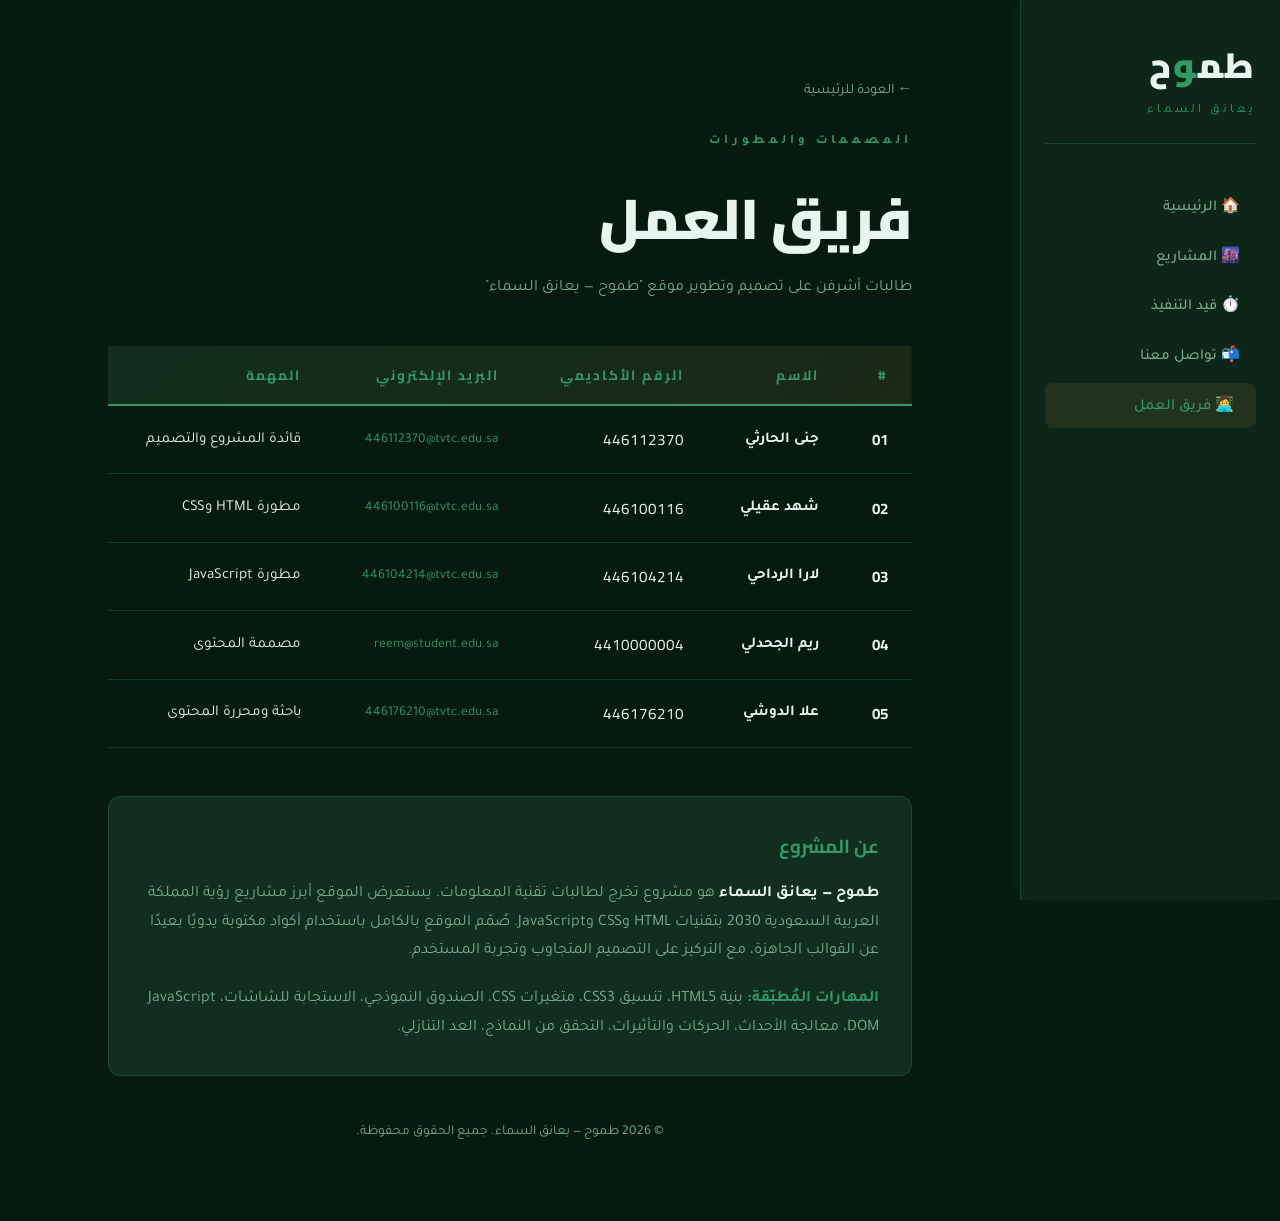
==== designer.html @ 24d9beb4 "Update designer.html" ====
<!DOCTYPE html>
<html lang="ar" dir="rtl">
<head>
  <meta charset="UTF-8">
  <meta name="viewport" content="width=device-width, initial-scale=1.0">
  <title>فريق العمل — طموح</title>
  <link rel="preconnect" href="https://fonts.googleapis.com">
  <link rel="preconnect" href="https://fonts.gstatic.com" crossorigin>
  <link href="https://fonts.googleapis.com/css2?family=Tajawal:wght@300;400;500;700;800;900&family=Cairo:wght@300;400;600;700;900&display=swap" rel="stylesheet">
  <link rel="stylesheet" href="style.css">
  <style>
    .designer-page { padding: 5rem 3rem; max-width: 900px; margin: 0 auto; }
    .page-title { font-family: var(--font-heading); font-size: clamp(2rem, 5vw, 3.5rem); font-weight: 900; color: var(--text-main); margin-bottom: 0.5rem; }
    .page-subtitle { color: var(--text-muted); margin-bottom: 3rem; font-size: 1rem; }
    .team-table { width: 100%; border-collapse: collapse; }
    .team-table thead { background: linear-gradient(135deg, var(--night-3), rgba(201,168,76,0.1)); }
    .team-table th { padding: 1rem 1.5rem; text-align: right; font-family: var(--font-heading); font-size: 0.85rem; font-weight: 700; color: var(--gold); letter-spacing: 2px; text-transform: uppercase; border-bottom: 2px solid var(--gold); }
    .team-table td { padding: 1.2rem 1.5rem; color: var(--text-main); font-size: 0.95rem; border-bottom: 1px solid var(--border); transition: background 0.2s ease; }
    .team-table tbody tr:hover td { background: rgba(201,168,76,0.05); }
    .row-num { color: var(--gold); font-weight: 700; font-family: var(--font-heading); }
    .member-name { font-weight: 700; color: var(--text-main); }
    .member-id { font-family: 'Cairo', monospace; color: var(--text-muted); font-size: 0.9rem; }
    .member-email { color: var(--gold); font-size: 0.85rem; direction: ltr; display: inline-block; text-decoration: none; }
    .member-email:hover { text-decoration: underline; }
    .back-link { display: inline-flex; align-items: center; gap: 0.5rem; color: var(--text-muted); font-size: 0.9rem; margin-bottom: 2rem; transition: color 0.2s; text-decoration: none; }
    .back-link:hover { color: var(--gold); }
    .project-info { margin-top: 3rem; padding: 2rem; background: var(--night-3); border: 1px solid var(--border); border-radius: var(--radius); }
    .project-info h3 { font-family: var(--font-heading); color: var(--gold); margin-bottom: 1rem; }
    .project-info p { color: var(--text-muted); line-height: 1.8; }
    .table-wrapper { overflow-x: auto; }
    @media (max-width: 600px) { .designer-page { padding: 4rem 1.5rem 2rem; } .team-table th, .team-table td { padding: 0.8rem 1rem; } }
  </style>
</head>
<body>
  <button class="hamburger" id="hamburger"><span></span><span></span><span></span></button>
  <div class="sidebar-overlay" id="sidebarOverlay"></div>
  <aside class="sidebar" id="sidebar">
    <div class="sidebar__brand"><div class="sidebar__logo">طم<span>و</span>ح</div><div class="sidebar__tagline">يعانق السماء</div></div>
    <nav class="sidebar__nav"><ul><li><a href="index.html">🏠 الرئيسية</a></li><li><a href="index.html#projects">🌆 المشاريع</a></li><li><a href="index.html#seasonal">⏱️ قيد التنفيذ</a></li><li><a href="index.html#contact">📬 تواصل معنا</a></li><li><a href="designer.html" class="active">👩‍💻 فريق العمل</a></li></ul></nav>
  </aside>
  <main class="main">
    <div class="designer-page">
      <a href="index.html" class="back-link">← العودة للرئيسية</a>
      <div style="margin-bottom: 2rem;"><span class="section__label">المصممات والمطورات</span><h1 class="page-title">فريق العمل</h1><p class="page-subtitle">طالبات أشرفن على تصميم وتطوير موقع "طموح — يعانق السماء"</p></div>
      <div class="table-wrapper">
        <table class="team-table">
          <thead><tr><th>#</th><th>الاسم</th><th>الرقم الأكاديمي</th><th>البريد الإلكتروني</th><th>المهمة</th></tr></thead>
          <tbody>
            <tr><td class="row-num">01</td><td class="member-name">جنى الحارثي</td><td class="member-id">446112370</td><td><a href="mailto:jana@student.edu.sa" class="member-email">446112370@tvtc.edu.sa</a></td><td>قائدة المشروع والتصميم</td></tr>
            <tr><td class="row-num">02</td><td class="member-name">شهد عقيلي</td><td class="member-id">446100116</td><td><a href="mailto:shahad@student.edu.sa" class="member-email">446100116@tvtc.edu.sa</a></td><td>مطورة HTML وCSS</td></tr>
            <tr><td class="row-num">03</td><td class="member-name">لارا الرداحي</td><td class="member-id">446104214</td><td><a href="mailto:lara@student.edu.sa" class="member-email">446104214@tvtc.edu.sa</a></td><td>مطورة JavaScript</td></tr>
            <tr><td class="row-num">04</td><td class="member-name">ريم الجحدلي</td><td class="member-id">4410000004</td><td><a href="mailto:reem@student.edu.sa" class="member-email">reem@student.edu.sa</a></td><td>مصممة المحتوى</td></tr>
            <tr><td class="row-num">05</td><td class="member-name">علا الدوشي</td><td class="member-id">446176210</td><td><a href="mailto:ola@student.edu.sa" class="member-email">446176210@tvtc.edu.sa</a></td><td>باحثة ومحررة المحتوى</td></tr>
          </tbody>
        </table>
      </div>
      <div class="project-info"><h3>عن المشروع</h3><p><strong style="color: var(--text-main);">طموح — يعانق السماء</strong> هو مشروع تخرج لطالبات تقنية المعلومات. يستعرض الموقع أبرز مشاريع رؤية المملكة العربية السعودية 2030 بتقنيات HTML وCSS وJavaScript. صُمّم الموقع بالكامل باستخدام أكواد مكتوبة يدويًا بعيدًا عن القوالب الجاهزة، مع التركيز على التصميم المتجاوب وتجربة المستخدم.</p><br><p><strong style="color: var(--gold);">المهارات المُطبّقة:</strong> بنية HTML5، تنسيق CSS3، متغيرات CSS، الصندوق النموذجي، الاستجابة للشاشات، JavaScript DOM، معالجة الأحداث، الحركات والتأثيرات، التحقق من النماذج، العد التنازلي.</p></div>
      <div style="text-align:center; margin-top: 3rem; color: var(--text-muted); font-size:0.85rem;"><p>© 2026 طموح — يعانق السماء. جميع الحقوق محفوظة.</p></div>
    </div>
  </main>
  <script src="script.js"></script>
</body>
</html>
---- style.css ----
/* ============================================
   ملف CSS الرئيسي لموقع "طموح"
   
   ما هو CSS؟
   CSS = Cascading Style Sheets
   هو اللغة التي تتحكم في شكل ومظهر صفحة HTML.
   بدون CSS الصفحة تبدو نصًا عاديًا بلا تصميم.
   
   طريقة الكتابة:
   المحدد { الخاصية: القيمة; }
   مثال: body { background: black; }
   ============================================ */


/* ============================================
   1. متغيرات CSS (Custom Properties)
   
   ما هي المتغيرات؟
   مثل الأرقام في الرياضيات: تعرّفها مرة واحدة
   وتستخدمها في أي مكان.
   إذا أردتِ تغيير اللون الرئيسي، غيّريه هنا فقط
   وسيتغير في كل مكان تلقائيًا!
   
   :root = المتغيرات متاحة لكل الصفحة
   ============================================ */
:root {
  /* الألوان — درجات الأخضر #339966 */
  --gold: #339966;          /* الأخضر الرئيسي */
  --gold-light: #44bb88;    /* أخضر فاتح للتأثيرات */
  --gold-dark: #226644;     /* أخضر داكن */
  --night: #071a10;         /* خلفية داكنة بلون أخضر عميق */
  --night-2: #0d2618;       /* خلفية الشريط الجانبي */
  --night-3: #122e1e;       /* خلفية البطاقات والأقسام */
  --text-main: #e8f5ee;     /* لون النص الرئيسي (فاتح) */
  --text-muted: #7aaa8e;    /* لون النص الثانوي */
  --border: rgba(51, 153, 102, 0.25); /* حدود شفافة خضراء */
  --sage-light: #5cb88a;    /* متوافق مع متغير Frost الأصلي */
  --sage-dark: #2d7a52;     /* متوافق مع متغير Frost الأصلي */

  /* الخطوط */
  --font-heading: 'Cairo', sans-serif;  /* خط العناوين */
  --font-body: 'Tajawal', sans-serif;   /* خط النص العادي */

  /* المقاسات */
  --sidebar-width: 260px;  /* عرض الشريط الجانبي */
  --radius: 12px;           /* استدارة الزوايا */
}


/* ============================================
   2. إعادة الضبط الأساسية (Reset)
   
   المتصفحات تضيف مسافات وأنماط افتراضية
   مختلفة بين Chrome وFirefox وSafari.
   نحن "نمسح" هذه الأنماط ليبدو الموقع
   متطابقًا في كل المتصفحات.
   ============================================ */
* {
  /* box-sizing: border-box يعني أن العرض والمسافات
     تُحسب بشكل صحيح دون مفاجآت */
  box-sizing: border-box;
  margin: 0;    /* إزالة المسافات الخارجية */
  padding: 0;   /* إزالة المسافات الداخلية */
}

/* html: يتحكم في التمرير السلس عند الضغط على الروابط */
html {
  scroll-behavior: smooth; /* تمرير سلس بدلًا من القفز المباشر */
}

/* body: الإعدادات الأساسية لكامل الصفحة */
body {
  font-family: var(--font-body);   /* الخط */
  background: var(--night);         /* الخلفية الداكنة */
  color: var(--text-main);          /* لون النص */
  direction: rtl;                   /* من اليمين لليسار */
  text-align: right;
  overflow-x: hidden; /* إخفاء أي محتوى يخرج أفقيًا */
  
  /* تأثير الظهور عند تحميل الصفحة */
  animation: pageLoad 0.5s ease-out;
}

/* تأثير الظهور التدريجي عند تحميل الصفحة */
@keyframes pageLoad {
  /* @keyframes: يعرّف حركة CSS
     0% = بداية الحركة
     100% = نهاية الحركة */
  from { opacity: 0; } /* شفاف في البداية */
  to   { opacity: 1; } /* واضح في النهاية */
}

/* تنسيق الصور: لا تتجاوز حجم حاويتها */
img {
  max-width: 100%;
  display: block;
}

/* إزالة الزخرفة من الروابط */
a {
  text-decoration: none;
  color: inherit;
}

/* إزالة النقاط من القوائم */
ul { list-style: none; }


/* ============================================
   3. شريط التنقل الجانبي (Sidebar)
   ============================================ */
.sidebar {
  /* position: fixed = يبقى ثابتًا حتى عند التمرير */
  position: fixed;
  
  /* top/right: يضعه في الزاوية العلوية اليمنى */
  top: 0;
  right: 0;
  
  /* الأبعاد */
  width: var(--sidebar-width);
  height: 100vh; /* 100vh = ارتفاع الشاشة كاملًا */
  
  /* خلفية الشريط الجانبي */
  background: var(--night-2);
  
  /* حدود وظل على الخلفية الفاتحة */
  border-left: 1px solid var(--border);
  box-shadow: -4px 0 20px rgba(51,153,102,0.08);
  
  /* المسافة الداخلية */
  padding: 2rem 1.5rem;
  
  /* z-index: يضمن ظهور الشريط فوق باقي العناصر
     كلما كان أكبر = فوق الجميع */
  z-index: 100;
  
  /* التمرير: إذا كان المحتوى طويلًا */
  overflow-y: auto;
  
  /* للجوال: مخفي في البداية */
  transform: translateX(100%); /* يتحرك لليمين خارج الشاشة */
  transition: transform 0.3s ease; /* حركة سلسة عند الظهور */
}

/* عندما يكون الشريط مفتوحًا (تضاف هذه الكلاس بـ JavaScript) */
.sidebar.is-open {
  transform: translateX(0); /* يعود لموضعه الطبيعي */
}

/* في الشاشات الكبيرة: يظهر الشريط دائمًا */
@media (min-width: 900px) {
  /* @media: يطبّق الأنماط حسب حجم الشاشة
     min-width: 900px = على الشاشات بعرض 900 بكسل فأكبر */
  .sidebar {
    transform: translateX(0); /* دائمًا ظاهر */
  }
}

/* شعار الموقع في الشريط الجانبي */
.sidebar__brand {
  margin-bottom: 2.5rem;
  padding-bottom: 1.5rem;
  border-bottom: 1px solid var(--border); /* خط فاصل */
}

.sidebar__logo {
  font-family: var(--font-heading);
  font-size: 2.2rem;
  font-weight: 900;
  color: var(--text-main);
  letter-spacing: 2px;
}

/* الحرف الملوّن في الشعار */
.sidebar__logo span {
  color: var(--gold); /* الحرف "و" يكون ذهبيًا */
}

.sidebar__tagline {
  font-size: 0.8rem;
  color: var(--gold);
  letter-spacing: 3px;
  margin-top: 0.3rem;
  text-transform: uppercase;
}

/* قائمة روابط التنقل */
.sidebar__nav ul {
  display: flex;
  flex-direction: column; /* عمودية */
  gap: 0.3rem; /* مسافة بين الروابط */
}

.sidebar__nav a {
  display: block;
  padding: 0.75rem 1rem;
  border-radius: 8px;
  color: var(--text-muted);
  font-size: 0.95rem;
  font-weight: 500;
  
  /* transition: يجعل تغيير اللون عند التمرير سلسًا */
  transition: all 0.2s ease;
}

/* عند تمرير الفأرة على الرابط */
.sidebar__nav a:hover,
.sidebar__nav a.active {
  background: rgba(201, 168, 76, 0.1); /* خلفية ذهبية خفيفة */
  color: var(--gold);
  padding-right: 1.4rem; /* تحرك خفيف للداخل */
}


/* ============================================
   4. زر الهامبرغر (للجوال)
   ============================================ */
.hamburger {
  /* يظهر فقط على الجوال */
  display: flex;
  flex-direction: column;
  gap: 5px;
  
  position: fixed;
  top: 1rem;
  right: 1rem;
  z-index: 200; /* فوق الشريط الجانبي */
  
  background: var(--night-2);
  border: 1px solid var(--border);
  border-radius: 8px;
  padding: 0.7rem;
  cursor: pointer; /* يشير بالأصبع عند التمرير */
}

/* الخطوط الثلاثة في زر الهامبرغر */
.hamburger span {
  display: block;
  width: 22px;
  height: 2px;
  background: var(--gold);
  border-radius: 2px;
  transition: all 0.3s ease;
}

/* في الشاشات الكبيرة: إخفاء زر الهامبرغر */
@media (min-width: 900px) {
  .hamburger { display: none; }
}

/* الطبقة الداكنة خلف القائمة */
.sidebar-overlay {
  display: none; /* مخفية افتراضيًا */
  position: fixed;
  inset: 0; /* يغطي كل الشاشة (top,right,bottom,left كلها 0) */
  background: rgba(0,0,0,0.6);
  z-index: 90;
}

.sidebar-overlay.is-active {
  display: block; /* تظهر عند فتح القائمة */
}


/* ============================================
   5. المحتوى الرئيسي
   ============================================ */
.main {
  /* margin-right: يترك مسافة للشريط الجانبي */
  margin-right: 0;
  transition: margin 0.3s ease;
}

/* في الشاشات الكبيرة: المحتوى يبدأ بعد الشريط */
@media (min-width: 900px) {
  .main {
    margin-right: var(--sidebar-width); /* 260px */
  }
}


/* ============================================
   6. قسم البطل (Hero Section)
   ============================================ */
.hero {
  /* min-height: الارتفاع الأدنى — على الأقل ارتفاع الشاشة كاملًا */
  min-height: 100vh;
  
  display: flex;
  align-items: center; /* توسيط عمودي */
  
  /* position: relative لوضع العناصر الزخرفية بداخله */
  position: relative;
  overflow: hidden;
  
  padding: 4rem 3rem;
  
  /* خلفية فاتحة مع لمسة خضراء ناعمة */
  background:
    radial-gradient(ellipse 60% 60% at 20% 50%, rgba(51,153,102,0.12) 0%, transparent 70%),
    radial-gradient(ellipse 40% 40% at 80% 20%, rgba(51,153,102,0.06) 0%, transparent 70%),
    var(--night);
}

.hero__content {
  position: relative;
  z-index: 2; /* فوق العناصر الزخرفية */
  max-width: 600px;
}

/* الشارة الصغيرة (رؤية 2030) */
.hero__badge {
  display: inline-block;
  padding: 0.4rem 1rem;
  background: rgba(51,153,102,0.15);
  border: 1px solid rgba(51,153,102,0.4);
  border-radius: 50px; /* بيضاوية كاملة */
  color: var(--gold);
  font-size: 0.8rem;
  font-weight: 600;
  letter-spacing: 3px;
  margin-bottom: 1.5rem;
}

/* العنوان الرئيسي */
.hero__title {
  font-family: var(--font-heading);
  font-size: clamp(3rem, 8vw, 6rem);
  /* clamp(min, preferred, max):
     - لا يصغر عن 3rem
     - يفضل 8% من عرض الشاشة
     - لا يكبر عن 6rem */
  font-weight: 900;
  line-height: 1.1;
  color: var(--text-main);
  margin-bottom: 1.5rem;
}

/* الكلمات المائلة بالذهبي */
.hero__title em {
  font-style: normal;
  color: var(--gold);
}

.hero__subtitle {
  font-size: 1.1rem;
  color: var(--text-muted);
  line-height: 1.8;
  margin-bottom: 2.5rem;
  max-width: 500px;
}

/* حاوية الأزرار */
.hero__actions {
  display: flex;
  gap: 1rem;
  flex-wrap: wrap; /* تنتقل للسطر التالي في الشاشات الصغيرة */
}

/* العناصر الزخرفية */
.hero__deco {
  position: absolute;
  left: 5%;
  top: 50%;
  transform: translateY(-50%);
  z-index: 1;
}

.deco-circle {
  border-radius: 50%;
  position: absolute;
  /* border: دائرة فارغة بحد فقط */
  border: 1px solid rgba(51,153,102,0.15);
  /* animation: الدوران المستمر */
  animation: spin 20s linear infinite;
}

.deco-circle--1 {
  width: 300px; height: 300px;
  top: -150px; left: -150px;
}
.deco-circle--2 {
  width: 200px; height: 200px;
  top: -100px; left: -100px;
  animation-direction: reverse; /* يدور عكسيًا */
  animation-duration: 15s;
  border-color: rgba(51,153,102,0.25);
}
.deco-circle--3 {
  width: 100px; height: 100px;
  top: -50px; left: -50px;
  animation-duration: 10s;
  background: rgba(51,153,102,0.05);
}

@keyframes spin {
  from { transform: rotate(0deg); }
  to   { transform: rotate(360deg); }
}


/* ============================================
   7. الأقسام العامة
   ============================================ */
.section {
  padding: 5rem 3rem;
}

/* الأقسام البديلة (خلفية مختلفة قليلًا) */
.section--alt {
  background: var(--night-2);
}

/* رأس كل قسم */
.section__header {
  text-align: center;
  margin-bottom: 3rem;
}

/* التسمية الصغيرة فوق العنوان */
.section__label {
  display: inline-block;
  color: var(--gold);
  font-size: 0.8rem;
  font-weight: 700;
  letter-spacing: 4px;
  text-transform: uppercase;
  margin-bottom: 1rem;
}

.section__title {
  font-family: var(--font-heading);
  font-size: clamp(2rem, 5vw, 3.5rem);
  font-weight: 800;
  color: var(--text-main);
  margin-bottom: 1rem;
}

.section__desc {
  color: var(--text-muted);
  max-width: 600px;
  margin: 0 auto;
  line-height: 1.8;
}


/* ============================================
   8. الأزرار
   ============================================ */
.btn {
  display: inline-block;
  padding: 0.85rem 2rem;
  border-radius: 8px;
  font-family: var(--font-body);
  font-size: 0.95rem;
  font-weight: 600;
  cursor: pointer;
  border: none;
  transition: all 0.3s ease;
}

/* الزر الرئيسي */
.btn--primary {
  background: var(--gold);
  color: var(--night);
}

.btn--primary:hover {
  background: var(--gold-light);
  /* translateY(-2px): يتحرك للأعلى قليلًا عند التمرير */
  transform: translateY(-2px);
  /* box-shadow: ظل ذهبي */
  box-shadow: 0 8px 25px rgba(51,153,102,0.3);
}

/* الزر ذو الحدود */
.btn--outline {
  background: transparent;
  color: var(--gold);
  border: 1px solid var(--gold);
}

.btn--outline:hover {
  background: rgba(51,153,102,0.1);
  transform: translateY(-2px);
}

/* ============================================
   قسم المشاريع - شبكة 4×2 مع نافذة منبثقة
   ============================================ */
.projects-grid-section {
  padding: 4rem 2rem;
  background: var(--night-2);
}

.projects-grid {
  display: grid;
  grid-template-columns: repeat(4, 1fr);
  gap: 1.5rem;
  max-width: 1200px;
  margin: 2rem auto 0;
}

.project-grid-card {
  background: var(--night-3);
  border-radius: 16px;
  padding: 1.5rem;
  text-align: center;
  cursor: pointer;
  border: 1px solid rgba(51, 153, 102, 0.2);
  transition: all 0.3s ease;
}

.project-grid-card:hover {
  transform: translateY(-5px);
  border-color: var(--gold);
  box-shadow: 0 10px 25px rgba(51, 153, 102, 0.15);
}

.project-grid-card__icon {
  font-size: 2.5rem;
  margin-bottom: 0.8rem;
}

.project-grid-card__name {
  font-family: var(--font-heading);
  font-size: 1rem;
  font-weight: 800;
  color: var(--text-main);
  margin-bottom: 0.3rem;
}

.project-grid-card__location {
  font-size: 0.75rem;
  color: var(--text-muted);
  margin-bottom: 0.5rem;
}

.project-grid-card__status {
  display: inline-block;
  font-size: 0.65rem;
  padding: 0.2rem 0.6rem;
  border-radius: 50px;
  background: rgba(51, 153, 102, 0.2);
  color: var(--gold);
}

/* نافذة منبثقة */
.modal {
  display: none;
  position: fixed;
  top: 0;
  left: 0;
  width: 100%;
  height: 100%;
  background: rgba(0, 0, 0, 0.9);
  z-index: 1000;
  justify-content: center;
  align-items: center;
  cursor: pointer;
}

.modal.show {
  display: flex;
}

.modal-content {
  max-width: 90%;
  max-height: 90%;
  background: var(--night-2);
  border-radius: 20px;
  padding: 1rem;
  text-align: center;
}

.modal-content img {
  max-width: 100%;
  max-height: 80vh;
  border-radius: 16px;
}

.modal-close {
  position: absolute;
  top: 20px;
  right: 30px;
  color: white;
  font-size: 40px;
  cursor: pointer;
}

/* للجوال */
@media (max-width: 900px) {
  .projects-grid {
    grid-template-columns: repeat(2, 1fr);
  }
}

@media (max-width: 500px) {
  .projects-grid {
    grid-template-columns: 1fr;
  }
}
/* ============================================
   10. بطاقات المشاريع — تصميم أفقي
   ============================================ */
.flavor-card {
  flex: 0 0 290px;
  height: 100px;
  background: var(--night-3);
  border: 1px solid rgba(51,153,102,0.22);
  border-radius: 18px;
  overflow: hidden;
  position: relative;
  display: flex;
  flex-direction: row;
  transition: transform 0.3s ease, box-shadow 0.3s ease;
  cursor: default;
}

.flavor-card:hover {
  transform: translateY(-5px);
  box-shadow: 0 10px 28px rgba(51,153,102,0.18);
  z-index: 2;
  position: relative;
}

/* شارة المشروع */
.flavor-card__tag {
  position: absolute;
  top: 0.5rem;
  right: 0.6rem;
  background: var(--gold);
  color: var(--night);
  font-size: 0.66rem;
  font-weight: 700;
  padding: 0.2rem 0.6rem;
  border-radius: 50px;
  z-index: 2;
}

/* شريط اللون — عمودي على اليمين */
.flavor-card__swatch {
  width: 75px;
  min-width: 75px;
  height: 100%;
  flex-shrink: 0;
}

/* المحتوى النصي */
.flavor-card__info {
  padding: 0.9rem 1rem;
  display: flex;
  flex-direction: column;
  justify-content: center;
  gap: 0.2rem;
  overflow: hidden;
}

.flavor-card__type {
  font-size: 0.65rem;
  color: var(--gold);
  font-weight: 700;
  letter-spacing: 2px;
  text-transform: uppercase;
  display: block;
  white-space: nowrap;
}

.flavor-card__name {
  font-family: var(--font-heading);
  font-size: 0.95rem;
  font-weight: 700;
  color: var(--text-main);
  white-space: nowrap;
  overflow: hidden;
  text-overflow: ellipsis;
}

.flavor-card__desc {
  font-size: 0.75rem;
  color: var(--text-muted);
  line-height: 1.4;
  display: -webkit-box;
  -webkit-line-clamp: 2;
  -webkit-box-orient: vertical;
  overflow: hidden;
}


/* ============================================
   11. تبويبات المشاريع الكبرى
   ============================================ */
.seasonal-tabs {
  display: flex;
  justify-content: center;
  gap: 0.75rem;
  flex-wrap: wrap;
  margin-bottom: 2.5rem;
}

/* زر التبويب */
.seasonal-tab {
  padding: 0.7rem 1.5rem;
  background: transparent;
  border: 1px solid var(--border);
  border-radius: 50px;
  color: var(--text-muted);
  font-family: var(--font-body);
  font-size: 0.95rem;
  cursor: pointer;
  transition: all 0.3s ease;
}

/* التبويب النشط */
.seasonal-tab.is-active {
  background: var(--gold);
  border-color: var(--gold);
  color: var(--night);
  font-weight: 700;
}

.seasonal-tab:hover:not(.is-active) {
  border-color: var(--gold);
  color: var(--gold);
}

/* حاوية محتوى التبويبات */
.seasonal-panels {
  max-width: 1000px;
  margin: 0 auto;
}

/* لوحة المحتوى */
.seasonal-panel {
  display: none; /* مخفية افتراضيًا */
  
  /* عرضها: عمودان جنبًا لجنب */
  grid-template-columns: 1fr 1fr;
  gap: 3rem;
  align-items: center;
  
  background: var(--night-3);
  border: 1px solid var(--border);
  border-radius: var(--radius);
  overflow: hidden;
}

/* اللوحة النشطة */
.seasonal-panel.is-active {
  display: grid; /* تظهر كـ grid */
  
  /* تأثير الظهور */
  animation: fadeIn 0.4s ease;
}

@keyframes fadeIn {
  from { opacity: 0; transform: translateY(10px); }
  to   { opacity: 1; transform: translateY(0); }
}

/* على الجوال: عمود واحد */
@media (max-width: 768px) {
  .seasonal-panel.is-active {
    grid-template-columns: 1fr;
  }
}

/* قسم الصورة */
.seasonal-panel__visual {
  position: relative;
  height: 300px;
  overflow: hidden;
}

.seasonal-panel__visual img {
  width: 100%;
  height: 100%;
  object-fit: cover; /* يملأ المساحة مع الحفاظ على النسب */
}

/* placeholder عند غياب الصورة */
.img-placeholder {
  width: 100%;
  height: 100%;
  background: linear-gradient(135deg, var(--night), var(--night-3));
  display: flex;
  flex-direction: column;
  align-items: center;
  justify-content: center;
  font-size: 3rem;
  color: var(--gold);
  gap: 0.5rem;
  font-family: var(--font-heading);
}

/* شارة "يُفتح..." */
.seasonal-panel__badge {
  position: absolute;
  bottom: 1rem;
  right: 1rem;
  background: var(--gold);
  color: var(--night);
  font-size: 0.8rem;
  font-weight: 700;
  padding: 0.3rem 0.8rem;
  border-radius: 50px;
}

/* التفاصيل النصية */
.seasonal-panel__details {
  padding: 2rem;
}

.seasonal-panel__season-label {
  display: block;
  font-size: 0.8rem;
  color: var(--gold);
  font-weight: 700;
  letter-spacing: 3px;
  text-transform: uppercase;
  margin-bottom: 0.75rem;
}

.seasonal-panel__name {
  font-family: var(--font-heading);
  font-size: 2rem;
  font-weight: 800;
  color: var(--text-main);
  margin-bottom: 1rem;
}

.seasonal-panel__desc {
  color: var(--text-muted);
  line-height: 1.8;
  margin-bottom: 1.5rem;
  font-size: 0.95rem;
}

/* وسوم المعلومات */
.seasonal-panel__meta {
  display: flex;
  flex-wrap: wrap;
  gap: 0.5rem;
  margin-bottom: 2rem;
}

.seasonal-panel__meta-tag {
  padding: 0.3rem 0.8rem;
  background: rgba(51,153,102,0.1);
  border: 1px solid var(--border);
  border-radius: 50px;
  font-size: 0.8rem;
  color: var(--text-muted);
}


/* ============================================
   12. العد التنازلي
   ============================================ */
.countdown {
  background: var(--night);
  border: 1px solid var(--border);
  border-radius: var(--radius);
  padding: 1.5rem;
}

.countdown__label {
  font-size: 0.8rem;
  color: var(--gold);
  font-weight: 700;
  letter-spacing: 2px;
  margin-bottom: 1rem;
  text-align: center;
}

.countdown__timer {
  display: flex;
  justify-content: center;
  gap: 0.5rem;
  align-items: stretch;
  flex-wrap: wrap;
}

/* فاصل : بين الوحدات */
.countdown__unit:not(:last-child)::after {
  content: ':';
  display: block;
  color: var(--gold);
  font-size: 1.8rem;
  font-weight: 900;
  text-align: center;
  margin-top: 0.2rem;
  position: absolute;
  right: -0.6rem;
  top: 0.5rem;
}

.countdown__unit {
  text-align: center;
  min-width: 64px;
  background: rgba(51,153,102,0.07);
  border: 1px solid var(--border);
  border-radius: 10px;
  padding: 0.6rem 0.5rem 0.4rem;
  position: relative;
  flex-shrink: 0;
}

.countdown__num {
  display: block;
  font-family: var(--font-heading);
  font-size: 2.2rem;
  font-weight: 900;
  color: var(--gold);
  line-height: 1;
  
  /* تأثير وميض خفيف */
  animation: pulse 1s ease infinite alternate;
}

@keyframes pulse {
  from { opacity: 1; }
  to   { opacity: 0.7; }
}

.countdown__text {
  display: block;
  font-size: 0.7rem;
  color: var(--text-muted);
  margin-top: 0.4rem;
  letter-spacing: 1px;
}


/* ============================================
   13. قسم التواصل
   ============================================ */
.contact__layout {
  display: grid;
  grid-template-columns: 1.5fr 1fr; /* النموذج أكبر من معلومات التواصل */
  gap: 3rem;
  max-width: 900px;
  margin: 0 auto;
}

@media (max-width: 768px) {
  .contact__layout {
    grid-template-columns: 1fr; /* عمود واحد على الجوال */
  }
}

/* مجموعة حقل الإدخال */
.form-group {
  margin-bottom: 1.5rem;
}

.form-group label {
  display: block;
  font-size: 0.85rem;
  font-weight: 600;
  color: var(--text-muted);
  margin-bottom: 0.5rem;
  letter-spacing: 1px;
}

/* حقول الإدخال */
.form-group input,
.form-group textarea {
  width: 100%;
  padding: 0.9rem 1.2rem;
  background: var(--night-3);
  border: 1px solid var(--border);
  border-radius: 8px;
  color: var(--text-main);
  font-family: var(--font-body);
  font-size: 1rem;
  direction: rtl;
  
  /* transition للتأثير عند التركيز */
  transition: border-color 0.3s ease, box-shadow 0.3s ease;
}

/* عند التركيز (النقر على الحقل) */
.form-group input:focus,
.form-group textarea:focus {
  /* outline: إزالة الحدود الافتراضية للمتصفح */
  outline: none;
  border-color: var(--gold);
  box-shadow: 0 0 0 3px rgba(51,153,102,0.15);
}

/* حقل التاريخ بخطأ */
.form-group input.error,
.form-group textarea.error {
  border-color: #e74c3c; /* أحمر */
}

/* رسائل الخطأ */
.form-error {
  display: none; /* مخفية افتراضيًا */
  color: #e74c3c;
  font-size: 0.8rem;
  margin-top: 0.4rem;
}

/* تظهر الرسالة عندما يضاف الكلاس "show" */
.form-error.show {
  display: block;
}

/* رسالة النجاح */
.form-success {
  display: none; /* مخفية افتراضيًا */
  margin-top: 1rem;
  padding: 1rem;
  background: rgba(39, 174, 96, 0.15);
  border: 1px solid rgba(39, 174, 96, 0.4);
  border-radius: 8px;
  color: #27ae60;
  text-align: center;
  font-weight: 600;
}

.form-success.show {
  display: block;
  animation: fadeIn 0.5s ease;
}

/* عناصر معلومات التواصل */
.contact-item {
  display: flex;
  gap: 1rem;
  align-items: flex-start;
  margin-bottom: 1.5rem;
  padding: 1rem;
  background: var(--night-3);
  border: 1px solid var(--border);
  border-radius: 8px;
}

.contact-item__icon {
  font-size: 1.5rem;
  flex-shrink: 0; /* لا يتقلص */
}

.contact-item h4 {
  font-size: 0.85rem;
  color: var(--gold);
  font-weight: 700;
  margin-bottom: 0.25rem;
}

.contact-item p {
  color: var(--text-muted);
  font-size: 0.9rem;
}

.social-links {
  display: flex;
  flex-direction: column;
  gap: 0.3rem;
}

.social-links a {
  color: var(--text-muted);
  font-size: 0.9rem;
  transition: color 0.2s;
}

.social-links a:hover {
  color: var(--gold);
}


/* ============================================
   14. التذييل (Footer)
   ============================================ */
.footer {
  background: var(--night);
  border-top: 1px solid var(--border);
  padding: 3rem;
}

.footer__top {
  display: flex;
  justify-content: space-between;
  flex-wrap: wrap;
  gap: 2rem;
  margin-bottom: 2rem;
  padding-bottom: 2rem;
  border-bottom: 1px solid var(--border);
}

.footer__brand {
  font-family: var(--font-heading);
  font-size: 2rem;
  font-weight: 900;
  color: var(--text-main);
  margin-bottom: 0.75rem;
}

.footer__brand span {
  color: var(--gold);
}

.footer__copy {
  color: var(--text-muted);
  font-size: 0.9rem;
  line-height: 1.6;
  max-width: 280px;
}

.footer__links {
  display: flex;
  gap: 3rem;
}

.footer__col h4 {
  color: var(--text-main);
  font-size: 0.9rem;
  font-weight: 700;
  letter-spacing: 2px;
  margin-bottom: 1rem;
}

.footer__col ul {
  display: flex;
  flex-direction: column;
  gap: 0.5rem;
}

.footer__col a {
  color: var(--text-muted);
  font-size: 0.9rem;
  transition: color 0.2s;
}

.footer__col a:hover {
  color: var(--gold);
}

.footer__bottom {
  text-align: center;
}

.footer__bottom p {
  color: var(--text-muted);
  font-size: 0.85rem;
  margin-bottom: 0.5rem;
}

.footer__team {
  font-size: 0.8rem !important;
  /* !important: يتجاوز أي قاعدة أخرى لهذا العنصر */
}

.footer__team strong {
  color: var(--gold);
}


/* قسم المشاريع المتحرك — يقلل الـ padding السفلي والعلوي للشريط */
.flavors-section {
  padding-bottom: 2rem;
}

.flavors-section .section__header {
  padding: 0 3rem;
}

/* ============================================
   15. تأثيرات الكشف عند التمرير (Reveal)
   
   هذه العناصر تبدأ مخفية وتظهر تدريجيًا
   عندما تصل إليها عند التمرير.
   JavaScript هي التي تضيف الكلاس "is-revealed"
   ============================================ */
.reveal {
  opacity: 0;         /* شفاف في البداية */
  transform: translateY(30px); /* أسفل قليلًا */
  transition: opacity 0.7s ease, transform 0.7s ease;
}

.reveal.is-revealed {
  opacity: 1;         /* واضح */
  transform: translateY(0); /* في موضعه */
}

/* تأخير الظهور للعناصر المتتالية */
.reveal-delay-1 { transition-delay: 0.15s; }
.reveal-delay-2 { transition-delay: 0.3s; }
.reveal-delay-3 { transition-delay: 0.45s; }


/* ============================================
   16. التكيف مع الجوال (Responsive)
   ============================================ */
@media (max-width: 600px) {
  .hero { padding: 5rem 1.5rem 3rem; }
  .section { padding: 3rem 1.5rem; }
  .footer { padding: 2rem 1.5rem; }
  .footer__links { flex-direction: column; gap: 1.5rem; }
  .hero__title { font-size: 2.5rem; }
  .countdown__num { font-size: 2rem; }
  .countdown__timer { gap: 1rem; }
}
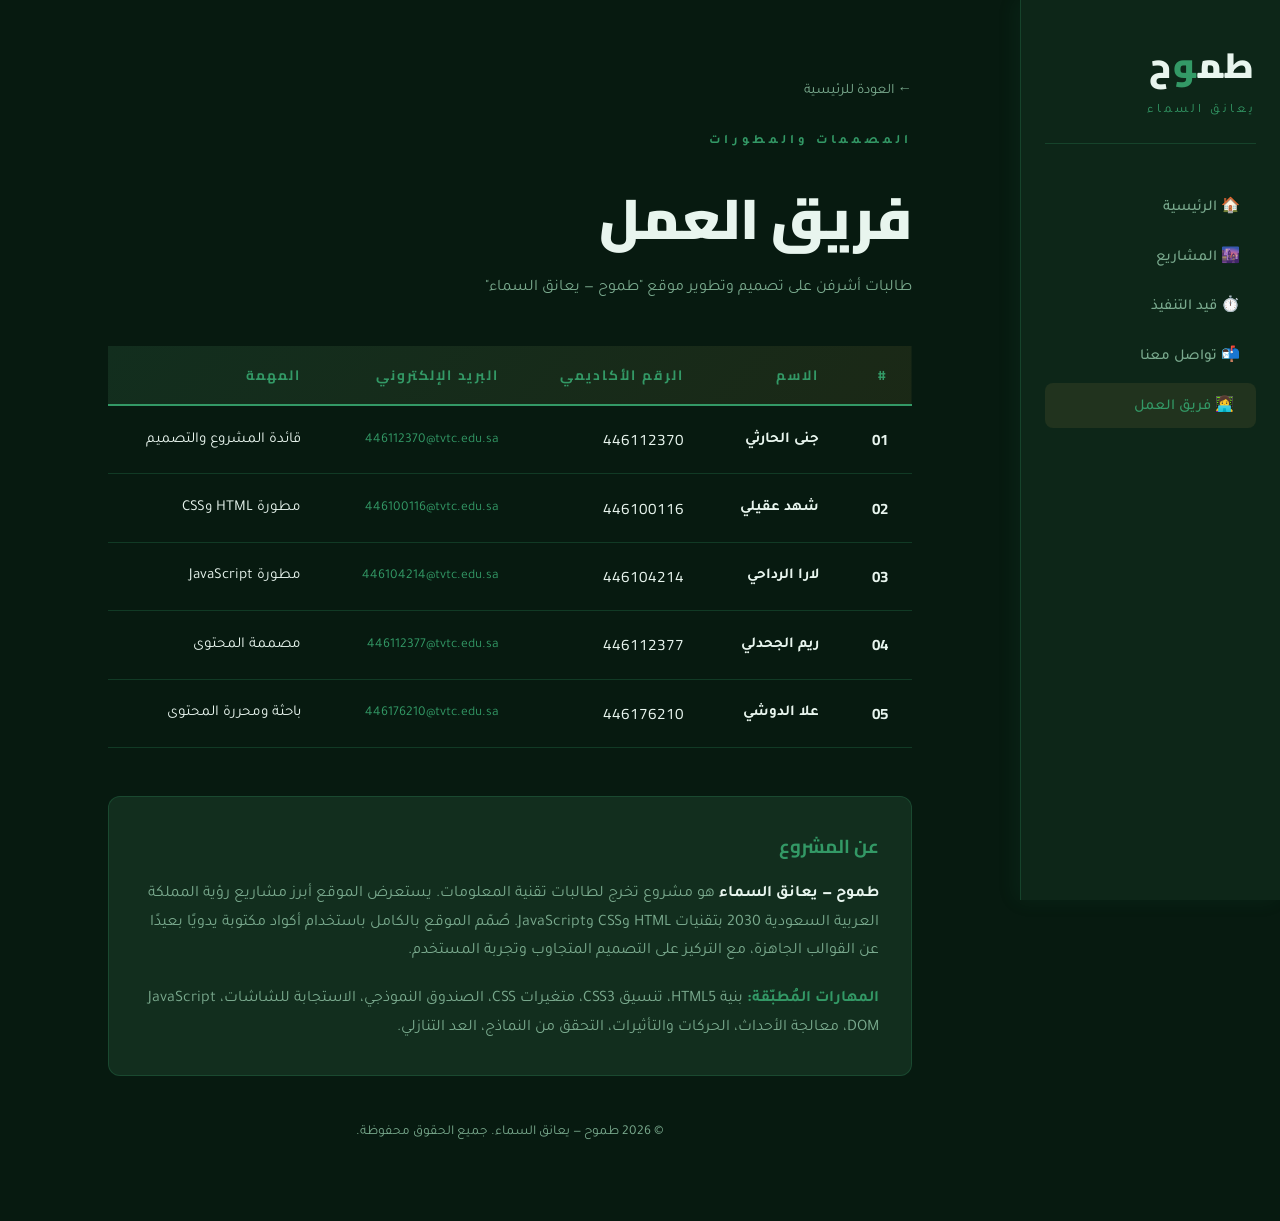
==== commit 002f6211: "Update designer.html" ====
--- a/designer.html
+++ b/designer.html
@@ -49,7 +49,7 @@
             <tr><td class="row-num">01</td><td class="member-name">جنى الحارثي</td><td class="member-id">446112370</td><td><a href="mailto:jana@student.edu.sa" class="member-email">446112370@tvtc.edu.sa</a></td><td>قائدة المشروع والتصميم</td></tr>
             <tr><td class="row-num">02</td><td class="member-name">شهد عقيلي</td><td class="member-id">446100116</td><td><a href="mailto:shahad@student.edu.sa" class="member-email">446100116@tvtc.edu.sa</a></td><td>مطورة HTML وCSS</td></tr>
             <tr><td class="row-num">03</td><td class="member-name">لارا الرداحي</td><td class="member-id">446104214</td><td><a href="mailto:lara@student.edu.sa" class="member-email">446104214@tvtc.edu.sa</a></td><td>مطورة JavaScript</td></tr>
-            <tr><td class="row-num">04</td><td class="member-name">ريم الجحدلي</td><td class="member-id">4410000004</td><td><a href="mailto:reem@student.edu.sa" class="member-email">reem@student.edu.sa</a></td><td>مصممة المحتوى</td></tr>
+            <tr><td class="row-num">04</td><td class="member-name">ريم الجحدلي</td><td class="member-id">446112377</td><td><a href="mailto:reem@student.edu.sa" class="member-email">446112377@tvtc.edu.sa</a></td><td>مصممة المحتوى</td></tr>
             <tr><td class="row-num">05</td><td class="member-name">علا الدوشي</td><td class="member-id">446176210</td><td><a href="mailto:ola@student.edu.sa" class="member-email">446176210@tvtc.edu.sa</a></td><td>باحثة ومحررة المحتوى</td></tr>
           </tbody>
         </table>
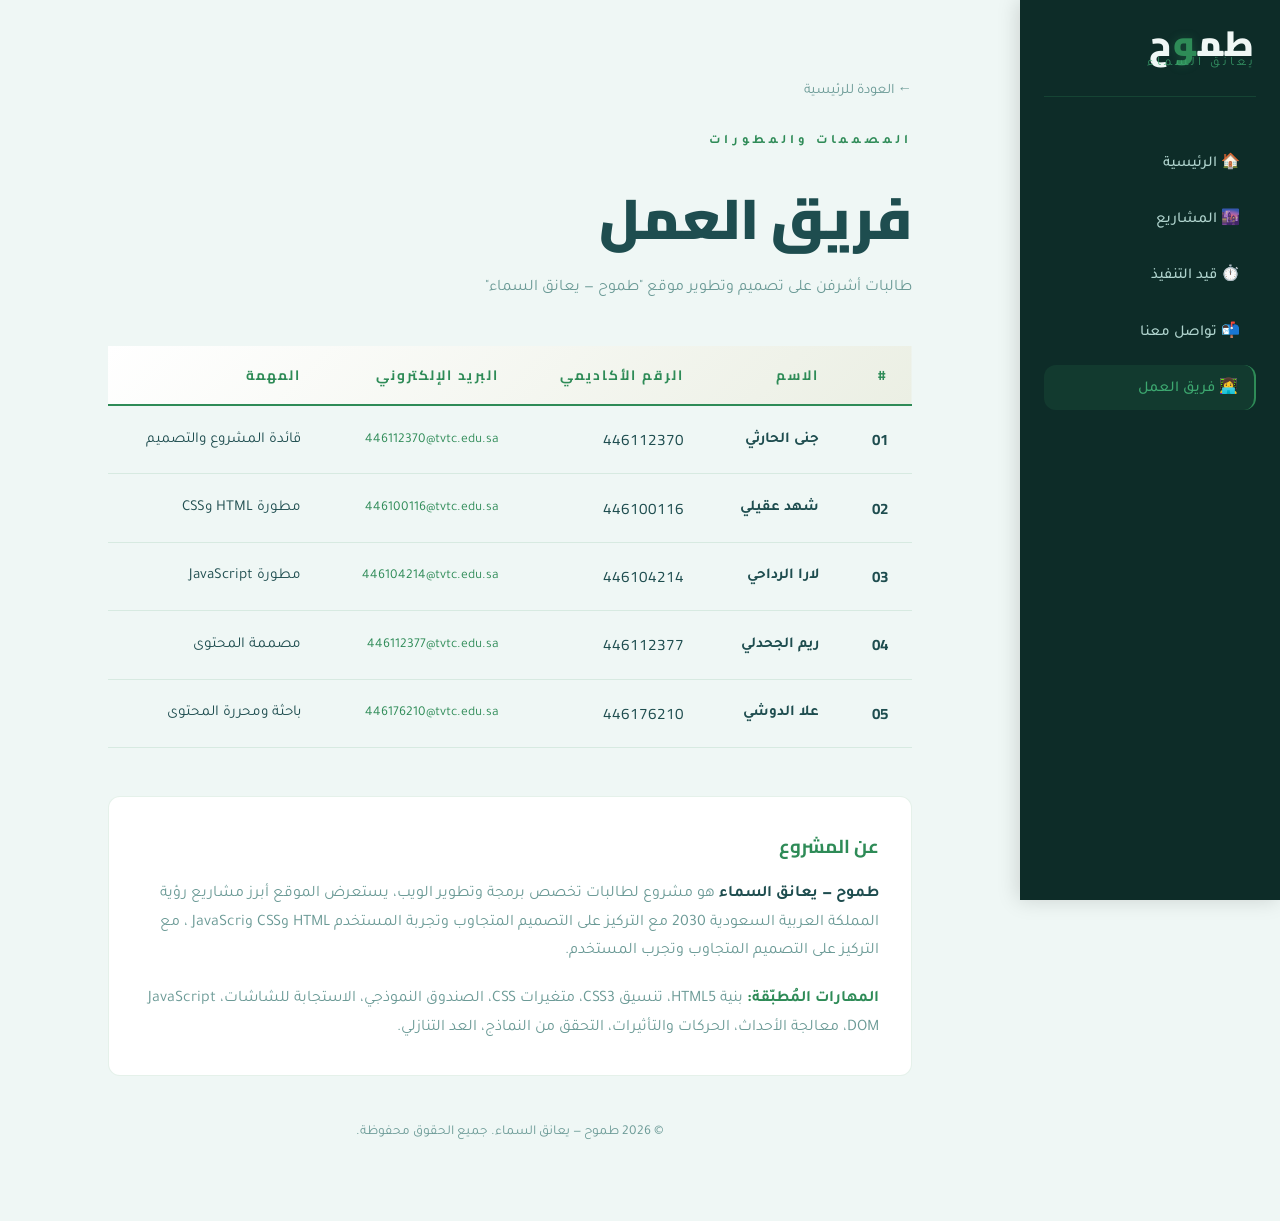
==== commit 2763f8e4: "Update designer.html" ====
--- a/designer.html
+++ b/designer.html
@@ -54,7 +54,7 @@
           </tbody>
         </table>
       </div>
-      <div class="project-info"><h3>عن المشروع</h3><p><strong style="color: var(--text-main);">طموح — يعانق السماء</strong> هو مشروع تخرج لطالبات تقنية المعلومات. يستعرض الموقع أبرز مشاريع رؤية المملكة العربية السعودية 2030 بتقنيات HTML وCSS وJavaScript. صُمّم الموقع بالكامل باستخدام أكواد مكتوبة يدويًا بعيدًا عن القوالب الجاهزة، مع التركيز على التصميم المتجاوب وتجربة المستخدم.</p><br><p><strong style="color: var(--gold);">المهارات المُطبّقة:</strong> بنية HTML5، تنسيق CSS3، متغيرات CSS، الصندوق النموذجي، الاستجابة للشاشات، JavaScript DOM، معالجة الأحداث، الحركات والتأثيرات، التحقق من النماذج، العد التنازلي.</p></div>
+      <div class="project-info"><h3>عن المشروع</h3><p><strong style="color: var(--text-main);">طموح — يعانق السماء</strong> هو مشروع لطالبات تخصص برمجة وتطوير الويب، يستعرض الموقع أبرز مشاريع رؤية المملكة العربية السعودية 2030 مع التركيز على التصميم المتجاوب وتجربة المستخدم HTML وCSS وJavaScri ، مع التركيز على التصميم المتجاوب وتجرب المستخدم.</p><br><p><strong style="color: var(--gold);">المهارات المُطبّقة:</strong> بنية HTML5، تنسيق CSS3، متغيرات CSS، الصندوق النموذجي، الاستجابة للشاشات، JavaScript DOM، معالجة الأحداث، الحركات والتأثيرات، التحقق من النماذج، العد التنازلي.</p></div>
       <div style="text-align:center; margin-top: 3rem; color: var(--text-muted); font-size:0.85rem;"><p>© 2026 طموح — يعانق السماء. جميع الحقوق محفوظة.</p></div>
     </div>
   </main>
--- a/style.css
+++ b/style.css
@@ -24,26 +24,26 @@
    :root = المتغيرات متاحة لكل الصفحة
    ============================================ */
 :root {
-  /* الألوان — درجات الأخضر #339966 */
-  --gold: #339966;          /* الأخضر الرئيسي */
-  --gold-light: #44bb88;    /* أخضر فاتح للتأثيرات */
-  --gold-dark: #226644;     /* أخضر داكن */
-  --night: #071a10;         /* خلفية داكنة بلون أخضر عميق */
-  --night-2: #0d2618;       /* خلفية الشريط الجانبي */
-  --night-3: #122e1e;       /* خلفية البطاقات والأقسام */
-  --text-main: #e8f5ee;     /* لون النص الرئيسي (فاتح) */
-  --text-muted: #7aaa8e;    /* لون النص الثانوي */
-  --border: rgba(51, 153, 102, 0.25); /* حدود شفافة خضراء */
-  --sage-light: #5cb88a;    /* متوافق مع متغير Frost الأصلي */
-  --sage-dark: #2d7a52;     /* متوافق مع متغير Frost الأصلي */
-
-  /* الخطوط */
-  --font-heading: 'Cairo', sans-serif;  /* خط العناوين */
-  --font-body: 'Tajawal', sans-serif;   /* خط النص العادي */
-
-  /* المقاسات */
-  --sidebar-width: 260px;  /* عرض الشريط الجانبي */
-  --radius: 12px;           /* استدارة الزوايا */
+  --gold: #2E8B57;
+  --gold-light: #3DA870;
+  --gold-dark: #236B42;
+  
+  --green-deep: #1F7A8C;
+  --green-light: #3A9BAB;
+  
+  --night: #EFF7F5;
+  --night-2: #F8FCFB;
+  --night-3: #FFFFFF;
+  
+  --text-main: #1E4D4F;
+  --text-muted: #6B9A96;
+  
+  --border: rgba(46, 139, 87, 0.12);
+  
+  --font-heading: 'Cairo', sans-serif;
+  --font-body: 'Tajawal', sans-serif;
+  --sidebar-width: 260px;
+  --radius: 12px;
 }
 
 
@@ -379,6 +379,30 @@
 .deco-circle--1 {
   width: 300px; height: 300px;
   top: -150px; left: -150px;
+}
+/* ==========================================
+   خلفية الفيديو المتحركة في قسم Hero
+   ========================================== */
+#bg-video {
+  position: absolute;
+  top: 0;
+  left: 0;
+  width: 100%;
+  height: 100%;
+  object-fit: cover;
+  z-index: 0;
+}
+
+/* طبقة تعتيم فوق الفيديو لجعل النص واضح */
+.hero::before {
+  content: "";
+  position: absolute;
+  top: 0;
+  left: 0;
+  width: 100%;
+  height: 100%;
+  background: rgba(0, 0, 0, 0.4);
+  z-index: 1;
 }
 .deco-circle--2 {
   width: 200px; height: 200px;
@@ -1204,4 +1228,111 @@
   .hero__title { font-size: 2.5rem; }
   .countdown__num { font-size: 2rem; }
   .countdown__timer { gap: 1rem; }
-}+}
+
+/* ============================================
+   تعديل على الوان الشريط الجانبيه جنى
+   ============================================ */
+.sidebar {
+  background: #0D2C28;
+  border-left: none;
+  box-shadow: -2px 0 20px rgba(0, 0, 0, 0.15);
+}
+
+.sidebar__logo {
+  color: #EFF7F5;
+}
+
+.sidebar__logo span {
+  color: #2E8B57;
+  text-shadow: 0 0 10px rgba(46, 139, 87, 0.3);
+}
+
+.sidebar__tagline {
+  color: #3DA870;
+  opacity: 0.8;
+}
+
+.sidebar__brand {
+  border-bottom: 1px solid rgba(46, 139, 87, 0.25);
+  padding-bottom: 1.5rem;
+}
+
+.sidebar__nav a {
+  color: #B0D4CE;
+  font-size: 0.95rem;
+  margin: 0.2rem 0;
+  border-radius: 12px;
+}
+
+.sidebar__nav a:hover,
+.sidebar__nav a.active {
+  background: rgba(46, 139, 87, 0.15);
+  color: #3DA870;
+  border-right: 2px solid #2E8B57;
+  padding-right: 1rem;
+}
+
+
+/* لمسات زمرد جدة */
+.btn--primary {
+  background: #2E8B57;
+}
+
+.btn--primary:hover {
+  background: #3DA870;
+  box-shadow: 0 8px 20px rgba(46, 139, 87, 0.3);
+}
+
+.seasonal-tab.is-active {
+  background: #2E8B57;
+  border-color: #2E8B57;
+  color: white;
+}
+
+.seasonal-tab:hover:not(.is-active) {
+  border-color: #2E8B57;
+  color: #2E8B57;
+}
+.sidebar{
+   padding-top:20px !important;
+}
+.sidebar__logo{
+
+   margin-top: -10px !important;
+   margin-bottom:-25px !important;
+}
+.seasonal-panel__badge {
+  background: #2E8B57;
+}
+
+.countdown__num {
+  color: #2E8B57;
+}
+
+.footer__brand span {
+  color: #2E8B57;
+}
+
+/*تنسيق شعار مشروع طموح */
+.sidebar__logo-img{
+   width:175px;      /* الحجم المناسب للقائمة الجانبية*/
+   height:auto;      /* للمحافظة على ابعاد الشعار */
+   display:block;     /* ليظهر كعنصر مستقل */
+   margin:0 auto;      /* ليتوسط القائمة ويترك مسافه من الاعلى والاسفل  */
+ /*هذا السطر يجعل الشعار بارز وفخم فوق الخلفيه الداكنه*/
+   filter: drop-shadow(0px 4px 10px rgba(0,0,0,0.5));
+   */حركة ناعمة عند ظهور الشعار */
+   transition:transform 0.3s ease;
+}
+*/حركة بسيطه عند مرور الماوس على الشعار */
+.sidebar__logo-img:hover{
+   transform: scale(1.05);
+}
+
+   
+   
+
+   
+
+
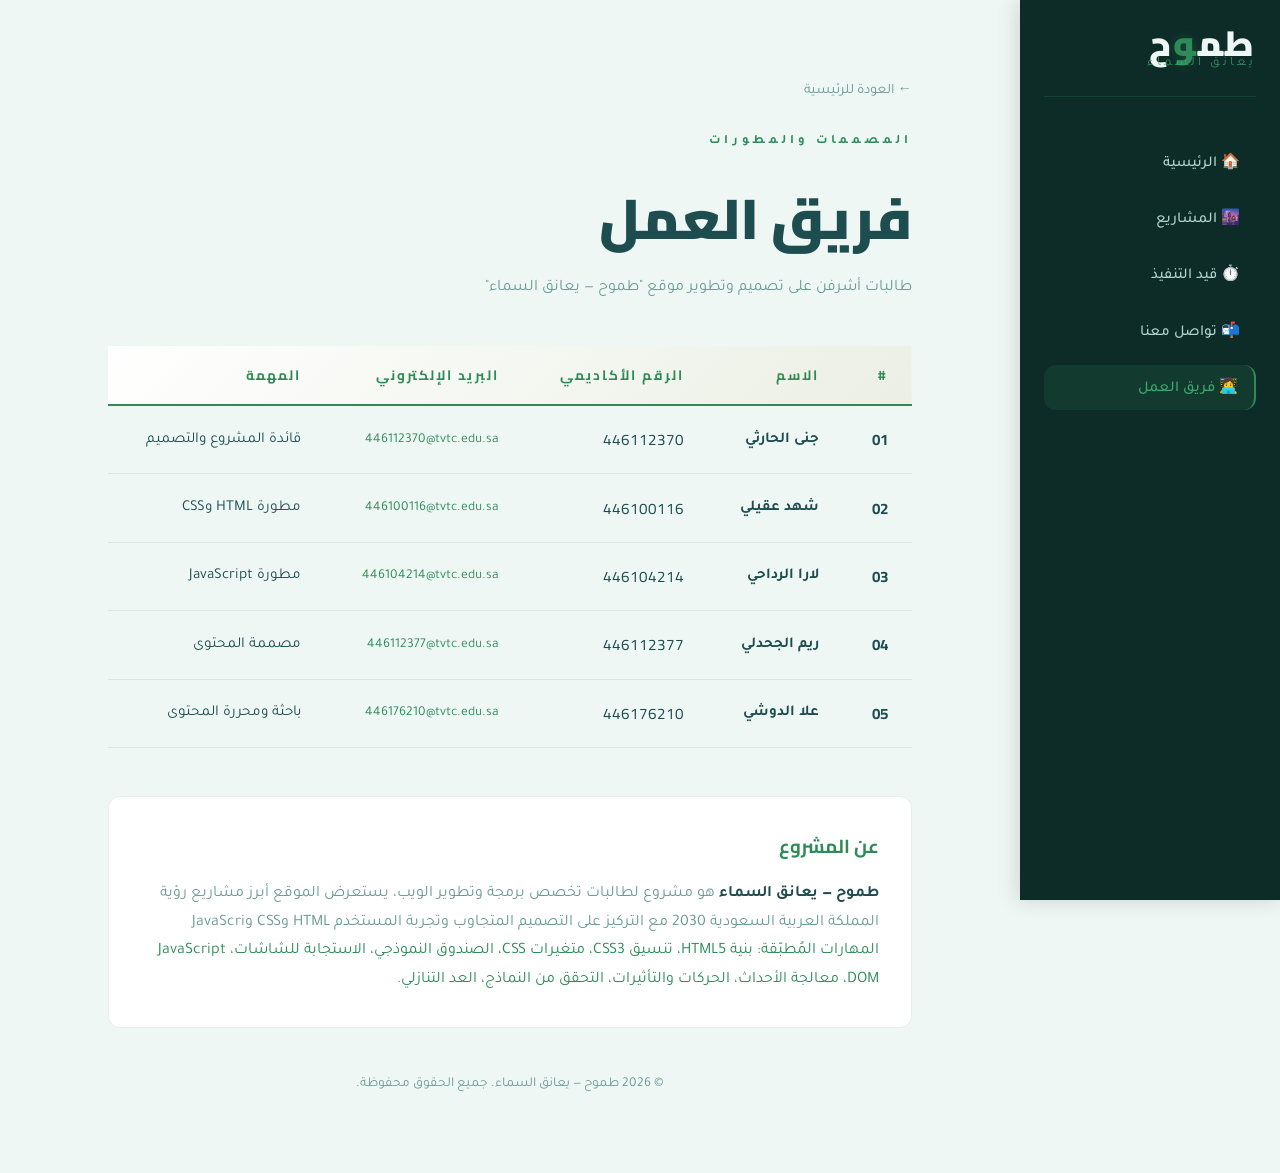
==== commit 1a1b1a65: "Update designer.html" ====
--- a/designer.html
+++ b/designer.html
@@ -54,7 +54,7 @@
           </tbody>
         </table>
       </div>
-      <div class="project-info"><h3>عن المشروع</h3><p><strong style="color: var(--text-main);">طموح — يعانق السماء</strong> هو مشروع لطالبات تخصص برمجة وتطوير الويب، يستعرض الموقع أبرز مشاريع رؤية المملكة العربية السعودية 2030 مع التركيز على التصميم المتجاوب وتجربة المستخدم HTML وCSS وJavaScri ، مع التركيز على التصميم المتجاوب وتجرب المستخدم.</p><br><p><strong style="color: var(--gold);">المهارات المُطبّقة:</strong> بنية HTML5، تنسيق CSS3، متغيرات CSS، الصندوق النموذجي، الاستجابة للشاشات، JavaScript DOM، معالجة الأحداث، الحركات والتأثيرات، التحقق من النماذج، العد التنازلي.</p></div>
+      <div class="project-info"><h3>عن المشروع</h3><p><strong style="color: var(--text-main);">طموح — يعانق السماء</strong> هو مشروع لطالبات تخصص برمجة وتطوير الويب، يستعرض الموقع أبرز مشاريع رؤية المملكة العربية السعودية 2030 مع التركيز على التصميم المتجاوب وتجربة المستخدم HTML وCSS وJavaScri <span style="color: var(--gold);">المهارات المُطبّقة:</strong> بنية HTML5، تنسيق CSS3، متغيرات CSS، الصندوق النموذجي، الاستجابة للشاشات، JavaScript DOM، معالجة الأحداث، الحركات والتأثيرات، التحقق من النماذج، العد التنازلي.</span></p></div>
       <div style="text-align:center; margin-top: 3rem; color: var(--text-muted); font-size:0.85rem;"><p>© 2026 طموح — يعانق السماء. جميع الحقوق محفوظة.</p></div>
     </div>
   </main>
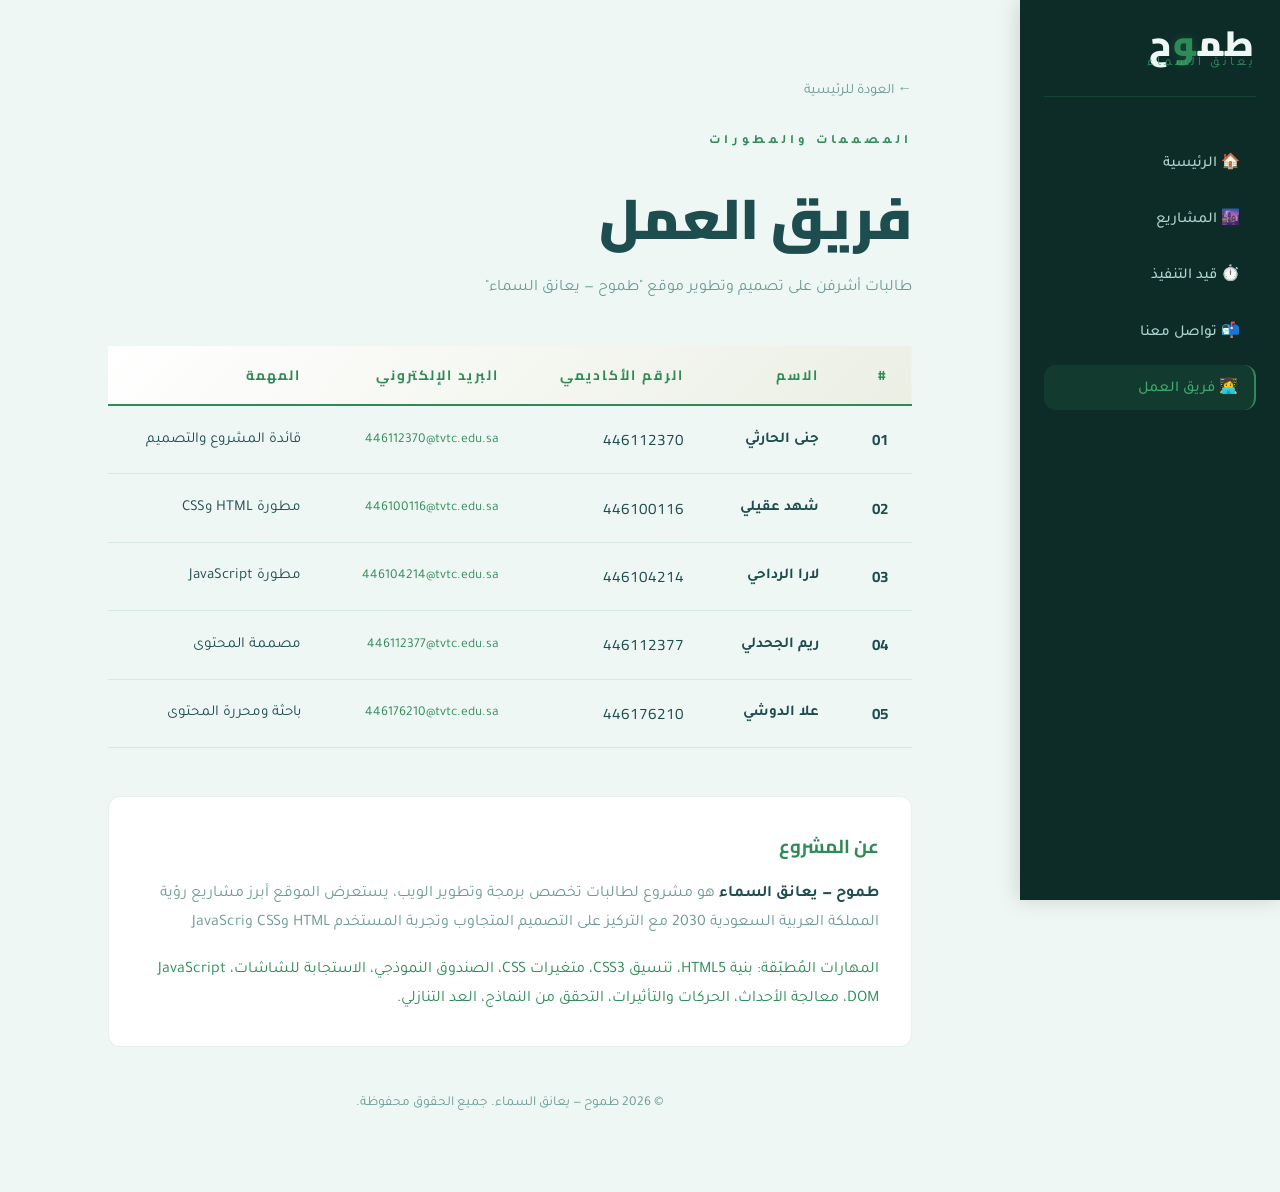
==== commit d930daff: "Update designer.html" ====
--- a/designer.html
+++ b/designer.html
@@ -54,7 +54,7 @@
           </tbody>
         </table>
       </div>
-      <div class="project-info"><h3>عن المشروع</h3><p><strong style="color: var(--text-main);">طموح — يعانق السماء</strong> هو مشروع لطالبات تخصص برمجة وتطوير الويب، يستعرض الموقع أبرز مشاريع رؤية المملكة العربية السعودية 2030 مع التركيز على التصميم المتجاوب وتجربة المستخدم HTML وCSS وJavaScri <span style="color: var(--gold);">المهارات المُطبّقة:</strong> بنية HTML5، تنسيق CSS3، متغيرات CSS، الصندوق النموذجي، الاستجابة للشاشات، JavaScript DOM، معالجة الأحداث، الحركات والتأثيرات، التحقق من النماذج، العد التنازلي.</span></p></div>
+      <div class="project-info"><h3>عن المشروع</h3><p><strong style="color: var(--text-main);">طموح — يعانق السماء</strong> هو مشروع لطالبات تخصص برمجة وتطوير الويب، يستعرض الموقع أبرز مشاريع رؤية المملكة العربية السعودية 2030 مع التركيز على التصميم المتجاوب وتجربة المستخدم HTML وCSS وJavaScri </p> <br> <p> <span style="color: var(--gold);">المهارات المُطبّقة:</strong> بنية HTML5، تنسيق CSS3، متغيرات CSS، الصندوق النموذجي، الاستجابة للشاشات، JavaScript DOM، معالجة الأحداث، الحركات والتأثيرات، التحقق من النماذج، العد التنازلي.</span></p></div>
       <div style="text-align:center; margin-top: 3rem; color: var(--text-muted); font-size:0.85rem;"><p>© 2026 طموح — يعانق السماء. جميع الحقوق محفوظة.</p></div>
     </div>
   </main>
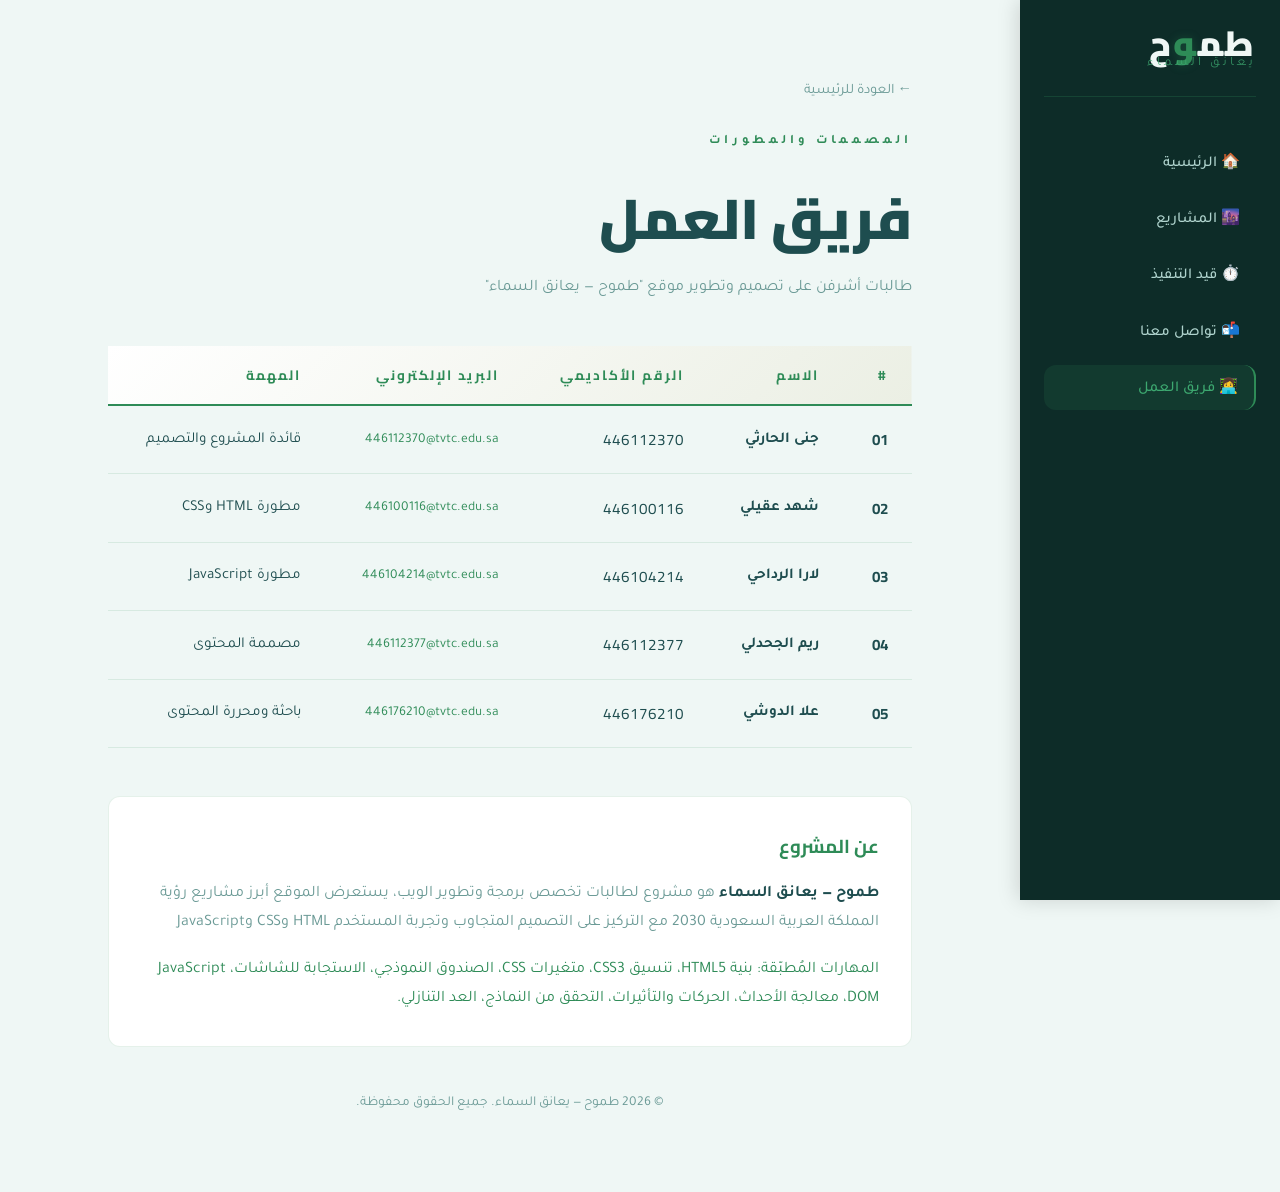
==== commit d311f8a2: "Update designer.html" ====
--- a/designer.html
+++ b/designer.html
@@ -54,7 +54,7 @@
           </tbody>
         </table>
       </div>
-      <div class="project-info"><h3>عن المشروع</h3><p><strong style="color: var(--text-main);">طموح — يعانق السماء</strong> هو مشروع لطالبات تخصص برمجة وتطوير الويب، يستعرض الموقع أبرز مشاريع رؤية المملكة العربية السعودية 2030 مع التركيز على التصميم المتجاوب وتجربة المستخدم HTML وCSS وJavaScri </p> <br> <p> <span style="color: var(--gold);">المهارات المُطبّقة:</strong> بنية HTML5، تنسيق CSS3، متغيرات CSS، الصندوق النموذجي، الاستجابة للشاشات، JavaScript DOM، معالجة الأحداث، الحركات والتأثيرات، التحقق من النماذج، العد التنازلي.</span></p></div>
+      <div class="project-info"><h3>عن المشروع</h3><p><strong style="color: var(--text-main);">طموح — يعانق السماء</strong> هو مشروع لطالبات تخصص برمجة وتطوير الويب، يستعرض الموقع أبرز مشاريع رؤية المملكة العربية السعودية 2030 مع التركيز على التصميم المتجاوب وتجربة المستخدم HTML وCSS وJavaScript </p> <br> <p> <span style="color: var(--gold);">المهارات المُطبّقة:</strong> بنية HTML5، تنسيق CSS3، متغيرات CSS، الصندوق النموذجي، الاستجابة للشاشات، JavaScript DOM، معالجة الأحداث، الحركات والتأثيرات، التحقق من النماذج، العد التنازلي.</span></p></div>
       <div style="text-align:center; margin-top: 3rem; color: var(--text-muted); font-size:0.85rem;"><p>© 2026 طموح — يعانق السماء. جميع الحقوق محفوظة.</p></div>
     </div>
   </main>
--- a/style.css
+++ b/style.css
@@ -308,7 +308,9 @@
   z-index: 2; /* فوق العناصر الزخرفية */
   max-width: 600px;
 }
-
+.hero__content p {
+   color:#222222;
+}
 /* الشارة الصغيرة (رؤية 2030) */
 .hero__badge {
   display: inline-block;
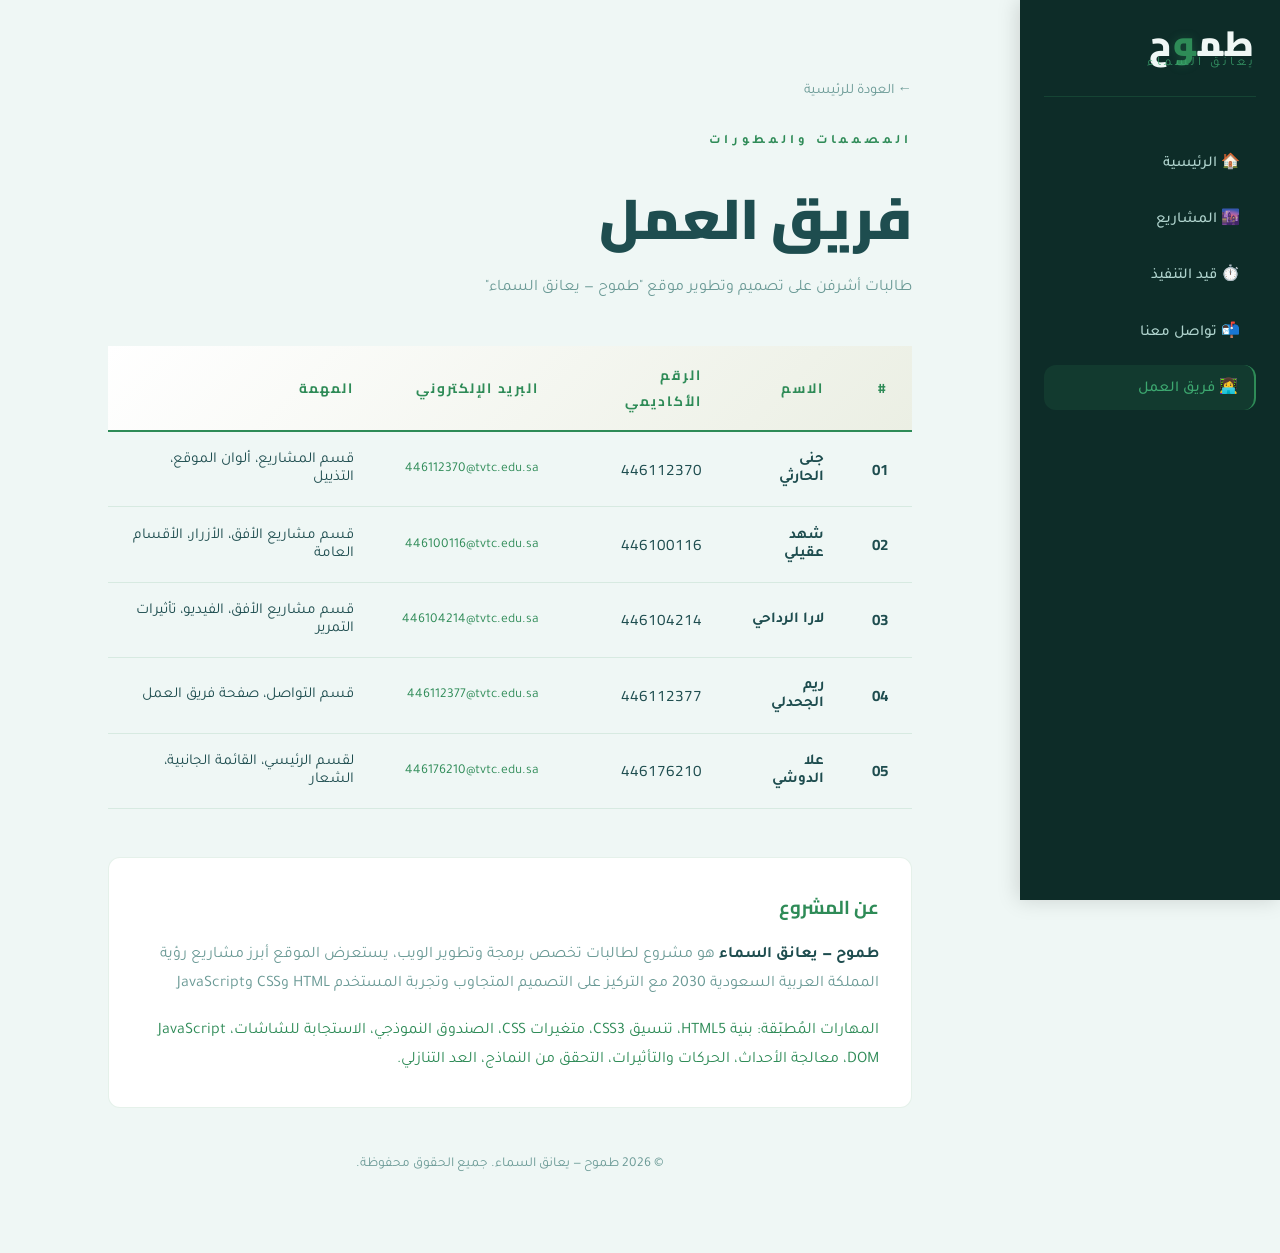
==== commit a8742af2: "Update designer.html تعديل جنى على المهام" ====
--- a/designer.html
+++ b/designer.html
@@ -46,11 +46,11 @@
         <table class="team-table">
           <thead><tr><th>#</th><th>الاسم</th><th>الرقم الأكاديمي</th><th>البريد الإلكتروني</th><th>المهمة</th></tr></thead>
           <tbody>
-            <tr><td class="row-num">01</td><td class="member-name">جنى الحارثي</td><td class="member-id">446112370</td><td><a href="mailto:jana@student.edu.sa" class="member-email">446112370@tvtc.edu.sa</a></td><td>قائدة المشروع والتصميم</td></tr>
-            <tr><td class="row-num">02</td><td class="member-name">شهد عقيلي</td><td class="member-id">446100116</td><td><a href="mailto:shahad@student.edu.sa" class="member-email">446100116@tvtc.edu.sa</a></td><td>مطورة HTML وCSS</td></tr>
-            <tr><td class="row-num">03</td><td class="member-name">لارا الرداحي</td><td class="member-id">446104214</td><td><a href="mailto:lara@student.edu.sa" class="member-email">446104214@tvtc.edu.sa</a></td><td>مطورة JavaScript</td></tr>
-            <tr><td class="row-num">04</td><td class="member-name">ريم الجحدلي</td><td class="member-id">446112377</td><td><a href="mailto:reem@student.edu.sa" class="member-email">446112377@tvtc.edu.sa</a></td><td>مصممة المحتوى</td></tr>
-            <tr><td class="row-num">05</td><td class="member-name">علا الدوشي</td><td class="member-id">446176210</td><td><a href="mailto:ola@student.edu.sa" class="member-email">446176210@tvtc.edu.sa</a></td><td>باحثة ومحررة المحتوى</td></tr>
+            <tr><td class="row-num">01</td><td class="member-name">جنى الحارثي</td><td class="member-id">446112370</td><td><a href="mailto:jana@student.edu.sa" class="member-email">446112370@tvtc.edu.sa</a></td><td>قسم المشاريع، ألوان الموقع، التذييل</td></tr>
+            <tr><td class="row-num">02</td><td class="member-name">شهد عقيلي</td><td class="member-id">446100116</td><td><a href="mailto:shahad@student.edu.sa" class="member-email">446100116@tvtc.edu.sa</a></td><td>قسم مشاريع الأفق، الأزرار، الأقسام العامة</td></tr>
+            <tr><td class="row-num">03</td><td class="member-name">لارا الرداحي</td><td class="member-id">446104214</td><td><a href="mailto:lara@student.edu.sa" class="member-email">446104214@tvtc.edu.sa</a></td><td>قسم مشاريع الأفق، الفيديو، تأثيرات التمرير</td></tr>
+            <tr><td class="row-num">04</td><td class="member-name">ريم الجحدلي</td><td class="member-id">446112377</td><td><a href="mailto:reem@student.edu.sa" class="member-email">446112377@tvtc.edu.sa</a></td><td>قسم التواصل، صفحة فريق العمل</td></tr>
+            <tr><td class="row-num">05</td><td class="member-name">علا الدوشي</td><td class="member-id">446176210</td><td><a href="mailto:ola@student.edu.sa" class="member-email">446176210@tvtc.edu.sa</a></td><td>لقسم الرئيسي، القائمة الجانبية، الشعار</td></tr>
           </tbody>
         </table>
       </div>
--- a/style.css
+++ b/style.css
@@ -1331,7 +1331,9 @@
 .sidebar__logo-img:hover{
    transform: scale(1.05);
 }
-
+.hero__content p {
+   color:#ffffff !important;
+}
    
    
 
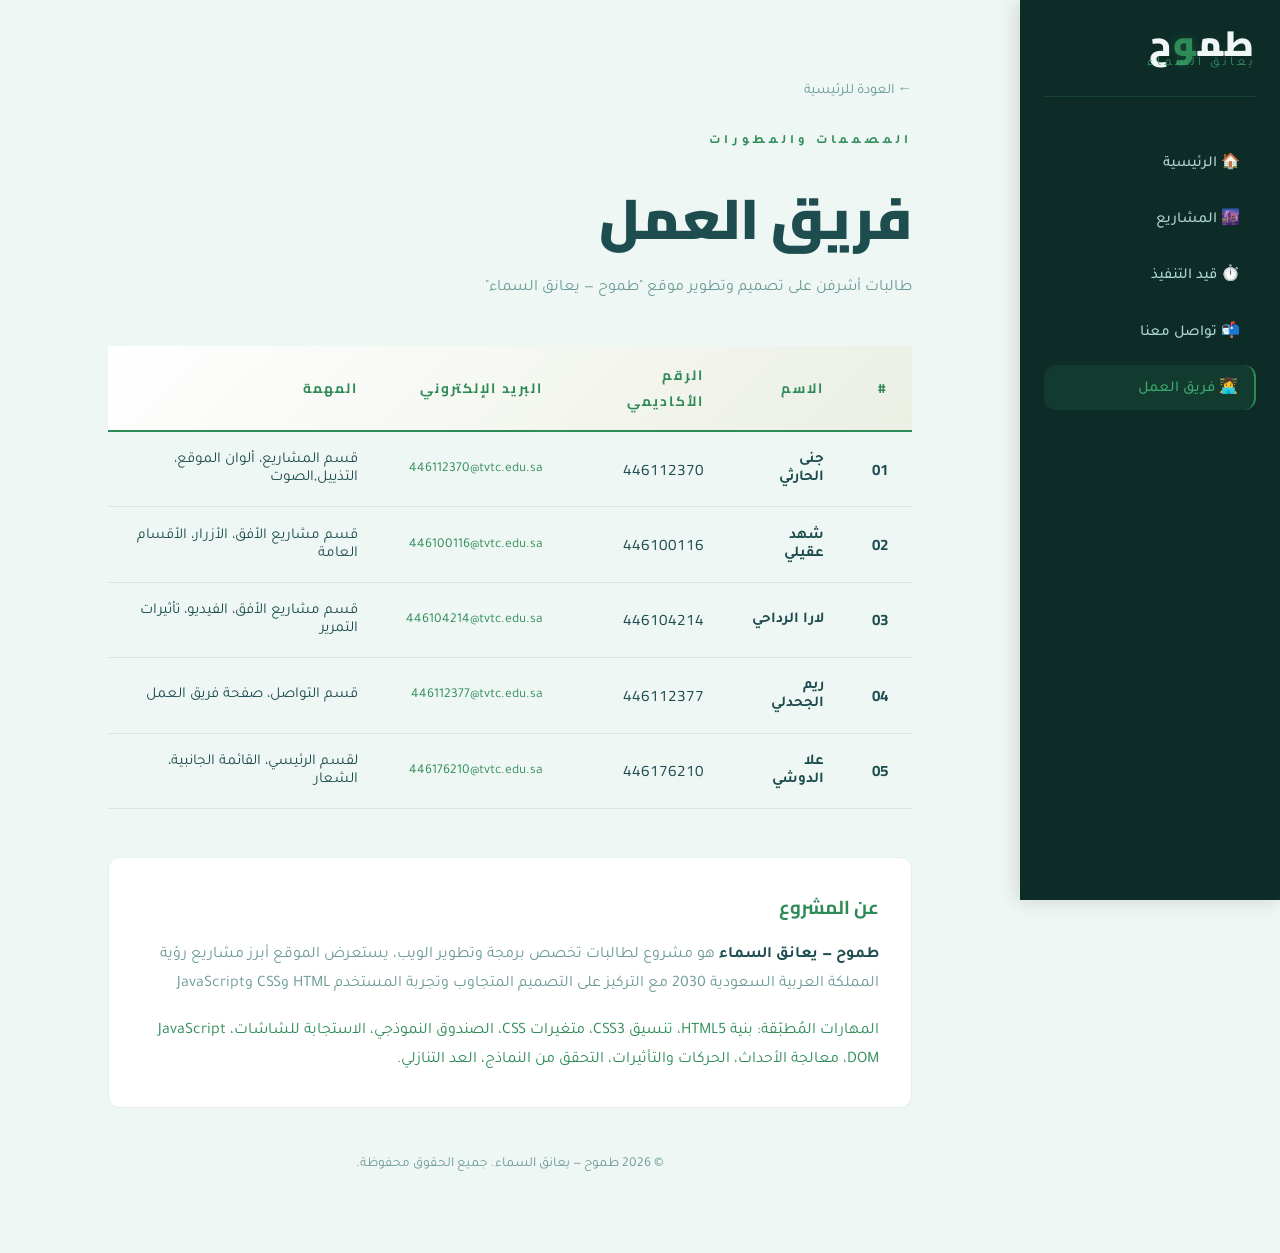
==== commit ee156988: "Update designer.html" ====
--- a/designer.html
+++ b/designer.html
@@ -46,7 +46,7 @@
         <table class="team-table">
           <thead><tr><th>#</th><th>الاسم</th><th>الرقم الأكاديمي</th><th>البريد الإلكتروني</th><th>المهمة</th></tr></thead>
           <tbody>
-            <tr><td class="row-num">01</td><td class="member-name">جنى الحارثي</td><td class="member-id">446112370</td><td><a href="mailto:jana@student.edu.sa" class="member-email">446112370@tvtc.edu.sa</a></td><td>قسم المشاريع، ألوان الموقع، التذييل</td></tr>
+            <tr><td class="row-num">01</td><td class="member-name">جنى الحارثي</td><td class="member-id">446112370</td><td><a href="mailto:jana@student.edu.sa" class="member-email">446112370@tvtc.edu.sa</a></td><td>قسم المشاريع، ألوان الموقع، التذييل,الصوت</td></tr>
             <tr><td class="row-num">02</td><td class="member-name">شهد عقيلي</td><td class="member-id">446100116</td><td><a href="mailto:shahad@student.edu.sa" class="member-email">446100116@tvtc.edu.sa</a></td><td>قسم مشاريع الأفق، الأزرار، الأقسام العامة</td></tr>
             <tr><td class="row-num">03</td><td class="member-name">لارا الرداحي</td><td class="member-id">446104214</td><td><a href="mailto:lara@student.edu.sa" class="member-email">446104214@tvtc.edu.sa</a></td><td>قسم مشاريع الأفق، الفيديو، تأثيرات التمرير</td></tr>
             <tr><td class="row-num">04</td><td class="member-name">ريم الجحدلي</td><td class="member-id">446112377</td><td><a href="mailto:reem@student.edu.sa" class="member-email">446112377@tvtc.edu.sa</a></td><td>قسم التواصل، صفحة فريق العمل</td></tr>
--- a/style.css
+++ b/style.css
@@ -627,91 +627,91 @@
     grid-template-columns: 1fr;
   }
 }
-/* ============================================
-   10. بطاقات المشاريع — تصميم أفقي
-   ============================================ */
-.flavor-card {
-  flex: 0 0 290px;
-  height: 100px;
-  background: var(--night-3);
-  border: 1px solid rgba(51,153,102,0.22);
-  border-radius: 18px;
-  overflow: hidden;
-  position: relative;
-  display: flex;
-  flex-direction: row;
-  transition: transform 0.3s ease, box-shadow 0.3s ease;
-  cursor: default;
-}
-
-.flavor-card:hover {
-  transform: translateY(-5px);
-  box-shadow: 0 10px 28px rgba(51,153,102,0.18);
-  z-index: 2;
-  position: relative;
-}
-
-/* شارة المشروع */
-.flavor-card__tag {
-  position: absolute;
-  top: 0.5rem;
-  right: 0.6rem;
-  background: var(--gold);
-  color: var(--night);
-  font-size: 0.66rem;
-  font-weight: 700;
-  padding: 0.2rem 0.6rem;
-  border-radius: 50px;
-  z-index: 2;
-}
-
-/* شريط اللون — عمودي على اليمين */
-.flavor-card__swatch {
-  width: 75px;
-  min-width: 75px;
-  height: 100%;
-  flex-shrink: 0;
-}
-
-/* المحتوى النصي */
-.flavor-card__info {
-  padding: 0.9rem 1rem;
-  display: flex;
-  flex-direction: column;
-  justify-content: center;
-  gap: 0.2rem;
-  overflow: hidden;
-}
-
-.flavor-card__type {
-  font-size: 0.65rem;
-  color: var(--gold);
-  font-weight: 700;
-  letter-spacing: 2px;
-  text-transform: uppercase;
-  display: block;
-  white-space: nowrap;
-}
-
-.flavor-card__name {
-  font-family: var(--font-heading);
-  font-size: 0.95rem;
-  font-weight: 700;
-  color: var(--text-main);
-  white-space: nowrap;
-  overflow: hidden;
-  text-overflow: ellipsis;
-}
-
-.flavor-card__desc {
-  font-size: 0.75rem;
-  color: var(--text-muted);
-  line-height: 1.4;
-  display: -webkit-box;
-  -webkit-line-clamp: 2;
-  -webkit-box-orient: vertical;
-  overflow: hidden;
-}
+
+
+
+
+
+
+
+
+
+
+
+
+
+
+
+
+
+
+
+
+
+
+
+
+
+
+
+
+
+
+
+
+
+
+
+
+
+
+
+
+
+
+
+
+
+
+
+
+
+
+
+
+
+
+
+
+
+
+
+
+
+
+
+
+
+
+
+
+
+
+
+
+
+
+
+
+
+
+
+
+
+
+
+
+
 
 
 /* ============================================
@@ -1186,14 +1186,14 @@
 }
 
 
-/* قسم المشاريع المتحرك — يقلل الـ padding السفلي والعلوي للشريط */
-.flavors-section {
-  padding-bottom: 2rem;
-}
-
-.flavors-section .section__header {
-  padding: 0 3rem;
-}
+
+
+
+
+
+
+
+
 
 /* ============================================
    15. تأثيرات الكشف عند التمرير (Reveal)
@@ -1335,8 +1335,45 @@
    color:#ffffff !important;
 }
    
+    /* === زر الصوت العائم === */
+#audioPlayer {
+  position: fixed;
+  bottom: 2rem;
+  left: 2rem;
+  z-index: 9999;
+}
+
+#audioBtn {
+  width: 52px;
+  height: 52px;
+  border-radius: 50%;
+  border: 2px solid var(--gold);
+  background: var(--night-3);
+  color: var(--gold);
+  font-size: 1.4rem;
+  cursor: pointer;
+  display: flex;
+  align-items: center;
+  justify-content: center;
+  box-shadow: 0 4px 20px rgba(0,0,0,0.4);
+  transition: transform 0.2s ease, background 0.2s ease;
+}
+
+#audioBtn:hover {
+  transform: scale(1.1);
+  background: rgba(201,168,76,0.15);
+}
+
+#audioBtn.playing {
+  animation: pulse-audio 2s infinite;
+}
+
+@keyframes pulse-audio {
+  0%, 100% { box-shadow: 0 4px 20px rgba(0,0,0,0.4); }
+  50% { box-shadow: 0 4px 25px rgba(201,168,76,0.4); }
+}
+
    
 
-   
-
-
+
+
